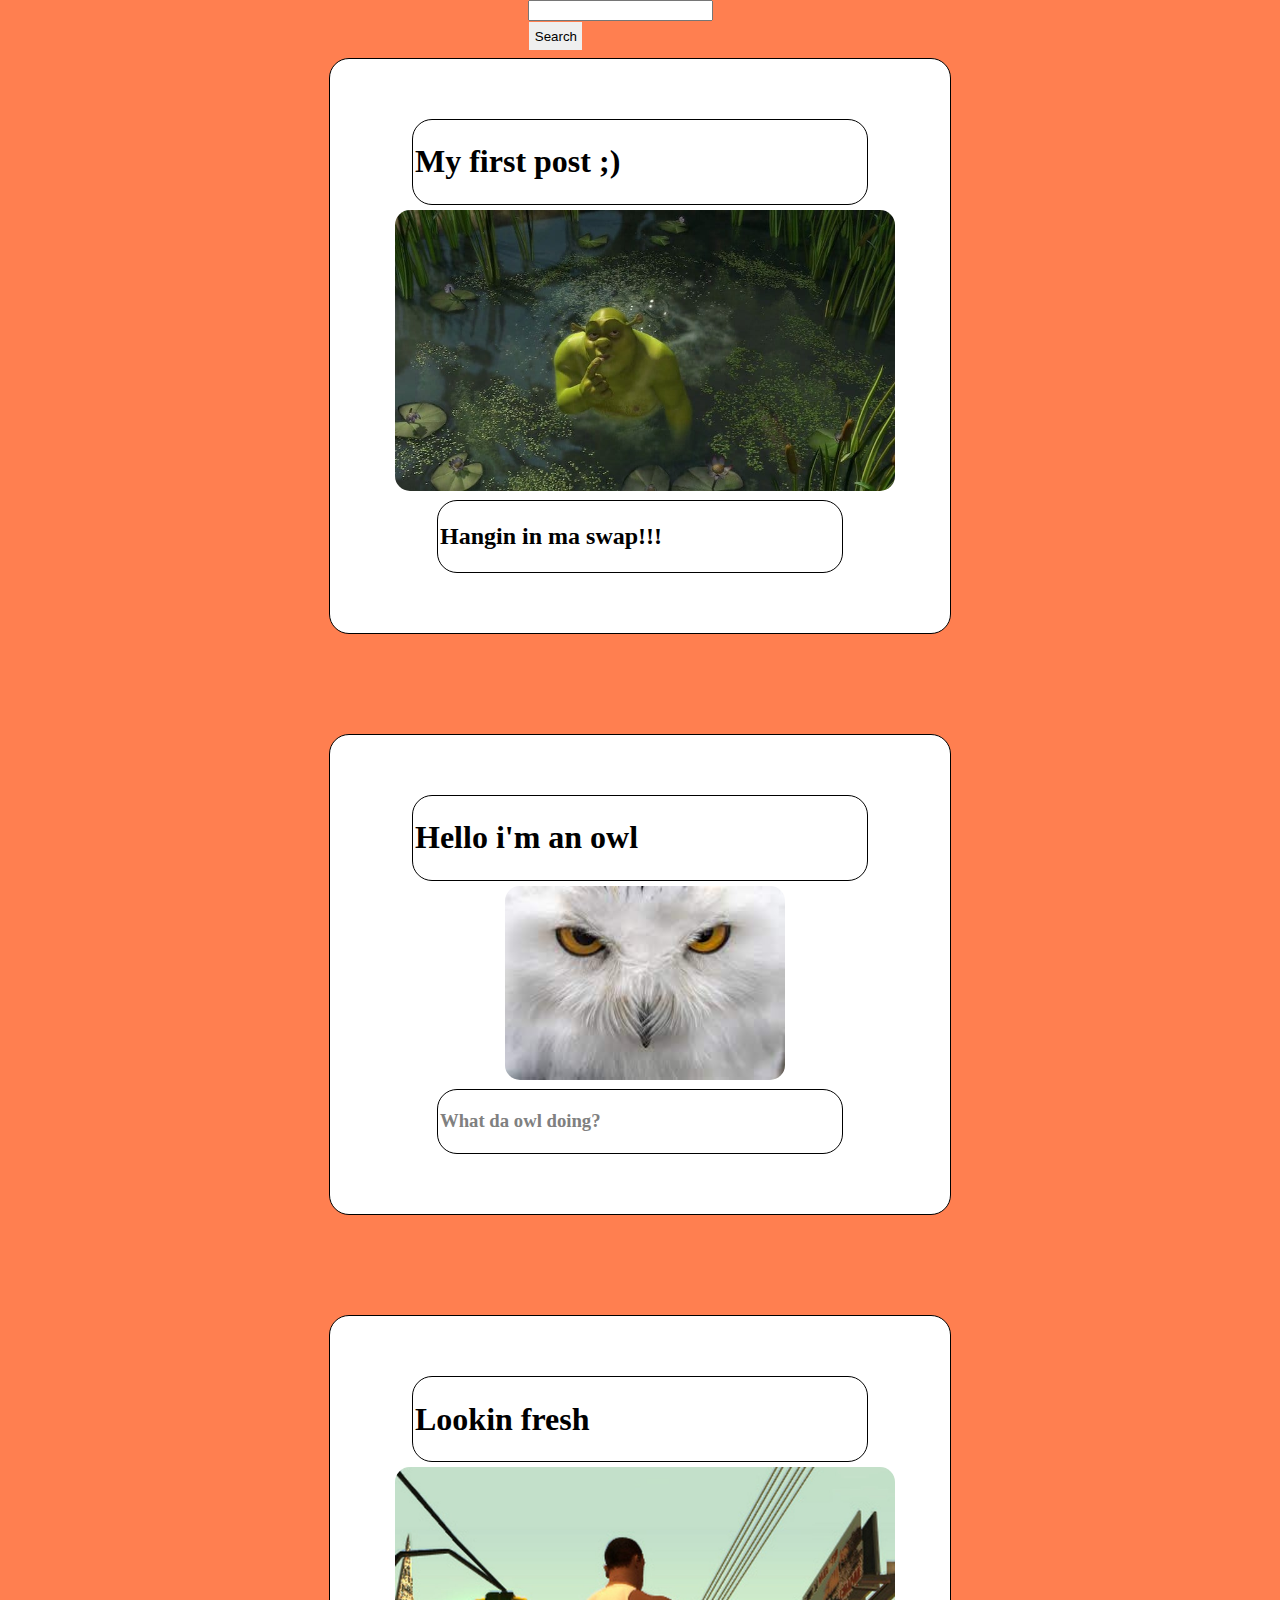
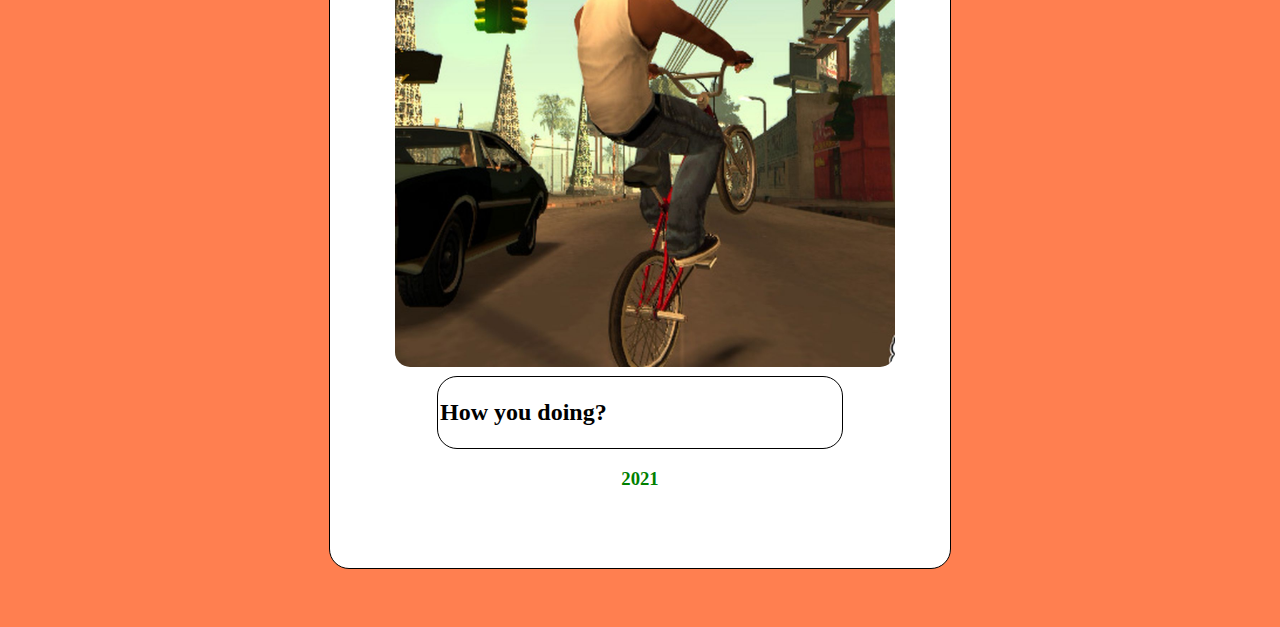
==== index.html @ 5681dc22 "index.html ja index.css algus" ====
<!DOCTYPE html>
<html>
<link rel="preconnect" href="https://fonts.googleapis.com">
<link rel="preconnect" href="https://fonts.gstatic.com/" crossorigin>
<link href="https://fonts.googleapis.com/css2?family=Urbanist:wght@100&display=swap" rel="stylesheet">
<head>
    <link rel="stylesheet" href="css/index.css">
    <title>Index</title>
    <meta charset="UTF-8"> 
</head>

<body>
    <header>
        <nav>
            <div class="search-container">
                <input type="text"><button>Search</button>
            </div>
        </nav>
    </header>
    <section>
        <div class="flex-container">
           <div class="post">
               <h1>My first post ;)</h1>
           </div>
            <div class="img">
                <img src="media/shrek.jpg" alt="shrek">
            </div>
            <div class="comment">
                <h2>Hangin in ma swap!!!</h2>
            </div>
        
        </div>

    </section>
    <section>
        <div class="flex-container">
           <div class="post">
               <h1>Hello i'm an owl</h1>
           </div>
            <div class="img">
                <img src="media/owl.jpg" alt="owl">
            </div>
            <div class="comment">
                <h3>What da owl doing?</h3>
            </div>
        
        </div>

    </section>
    <section>
        <div class="flex-container">
            
           <div class="post">
               <h1>Lookin fresh</h1>
           </div>
            <div class="img">
                <img src="media/san.jpg" alt="san">
            </div>
            <div class="comment">
                <h2>How you doing?</h2>
            </div>
            <h3>2021</h3>
        
        </div>

    </section>
</body>

</html>
---- css/index.css ----
.flex-container{
    display: flex;
    flex-direction: column;
    background: white;
    margin-left: auto;
    margin-right:auto;
    padding: 60px;
    margin-bottom: 50px;
    margin-top: 50px;
    align-items: center;
    width: 500px;
    border: 1px solid black;
    border-radius: 20px;
}
div.post{
    padding: 2px;
    border: 1px solid black;
    border-radius: 20px;
    width: 450px;
}
img{
    padding: 5px;
    width: 100%;
    border-radius: 20px;
}
div.comment{
    padding: 2px;
    border: 1px solid black;
    border-radius: 20px;
    width: 400px;
}
body{
    background: coral;
}
header{
    display: flex;
    flex-direction: column;
    position: fixed;
    width: 100%;
    top: 0;
    z-index: 5;
    align-items: center;
}
nav div.search-container > button{
    box-sizing: border-box;
    height: 30px;
    width: 23%;
    margin:0;
    padding: 5px;
    border: 1px solid coral;
    cursor: pointer;
}
div h3 {
    color: gray;
  }
div ~ h3 {
    color: green;
  }
section{
    display: flex;
    flex-direction: column;
    align-items: center;
}
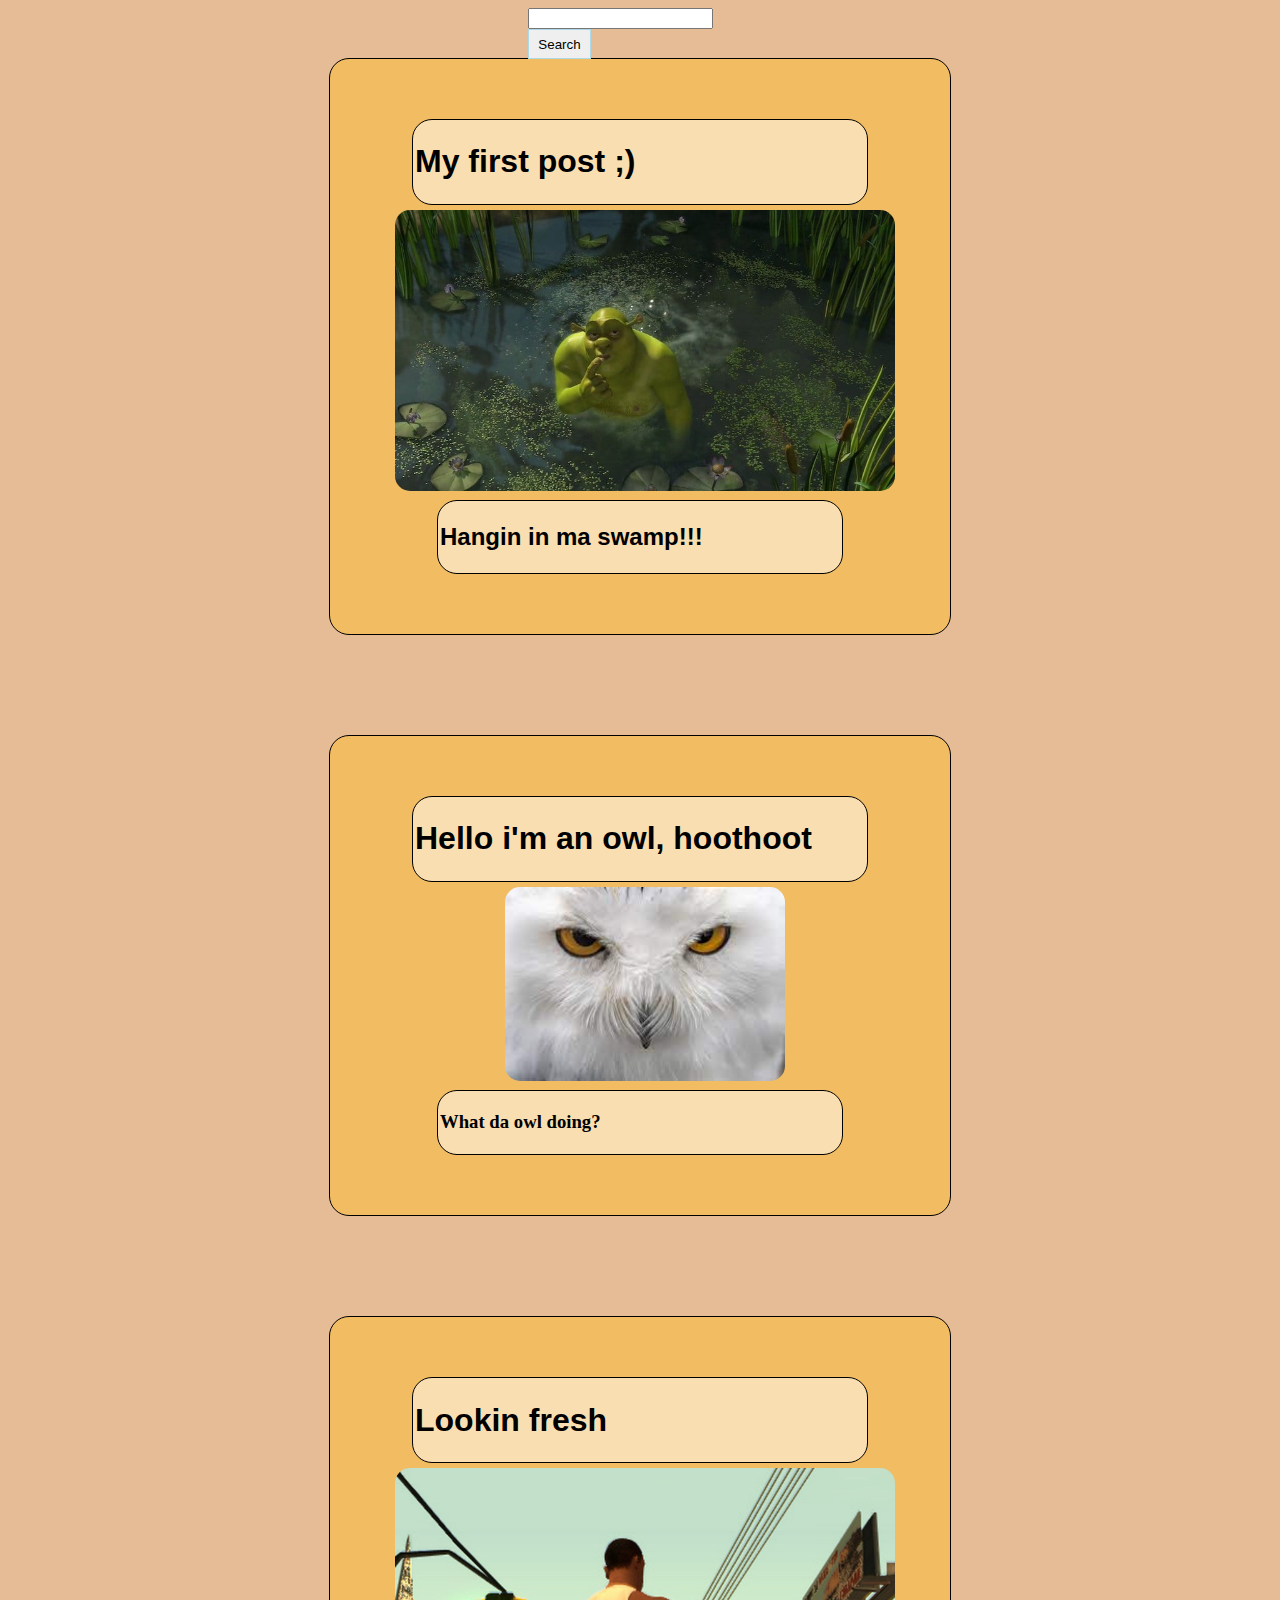
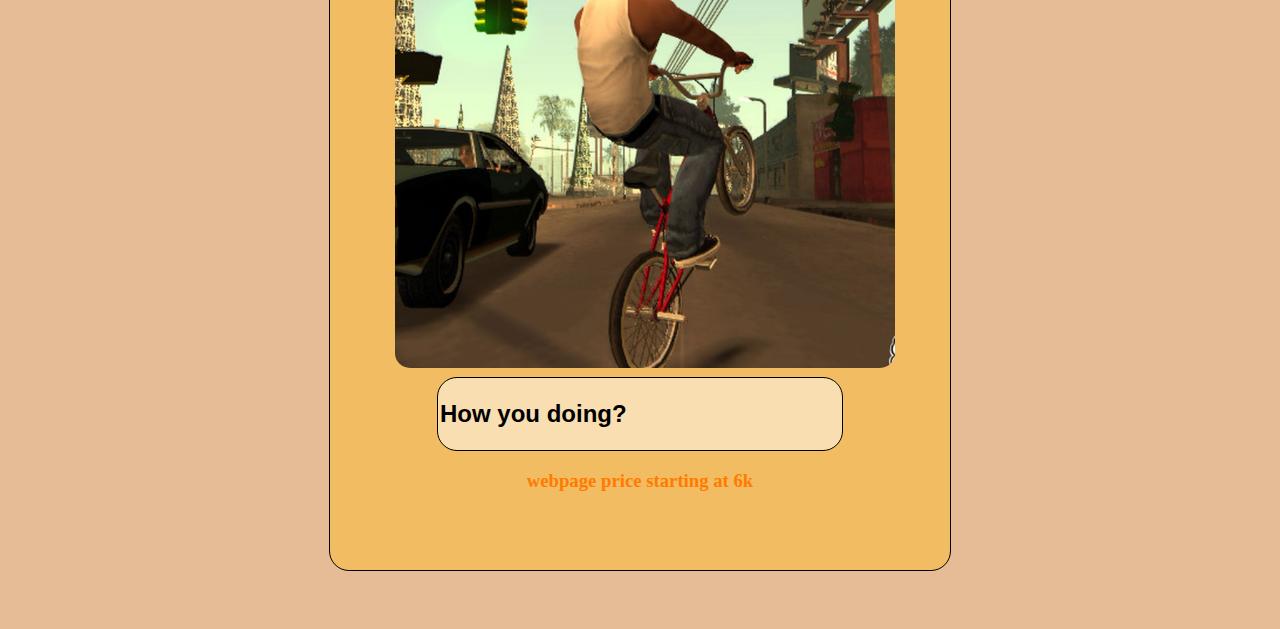
==== commit fbb59c33: "Neeber" ====
--- a/index.html
+++ b/index.html
@@ -26,7 +26,7 @@
                 <img src="media/shrek.jpg" alt="shrek">
             </div>
             <div class="comment">
-                <h2>Hangin in ma swap!!!</h2>
+                <h2>Hangin in ma swamp!!!</h2>
             </div>
         
         </div>
@@ -35,7 +35,7 @@
     <section>
         <div class="flex-container">
            <div class="post">
-               <h1>Hello i'm an owl</h1>
+               <h1>Hello i'm an owl, hoothoot</h1>
            </div>
             <div class="img">
                 <img src="media/owl.jpg" alt="owl">
@@ -59,7 +59,7 @@
             <div class="comment">
                 <h2>How you doing?</h2>
             </div>
-            <h3>2021</h3>
+            <h3>webpage price starting at 6k</h3>
         
         </div>
 
--- a/css/index.css
+++ b/css/index.css
@@ -11,12 +11,15 @@
     width: 500px;
     border: 1px solid black;
     border-radius: 20px;
+    background: rgba(255, 188, 44, 0.493)
 }
 div.post{
     padding: 2px;
     border: 1px solid black;
     border-radius: 20px;
     width: 450px;
+    background: rgba(255, 255, 255, 0.5)
+    
 }
 img{
     padding: 5px;
@@ -28,33 +31,44 @@
     border: 1px solid black;
     border-radius: 20px;
     width: 400px;
+    background: rgb(255, 255, 255, 0.5)
 }
 body{
-    background: coral;
+    background: rgb(230, 188, 151);
+    background-size: 100px;
+    z-index: -1;
 }
 header{
     display: flex;
     flex-direction: column;
     position: fixed;
     width: 100%;
-    top: 0;
+    top: 1;
     z-index: 5;
     align-items: center;
 }
 nav div.search-container > button{
     box-sizing: border-box;
     height: 30px;
-    width: 23%;
+    width: 26%;
     margin:0;
     padding: 5px;
-    border: 1px solid coral;
+    border: 1px solid lightblue;
     cursor: pointer;
 }
+div h1 {
+    font-family:Arial, Helvetica, sans-serif;
+    
+}
+div h2 {
+    font-family: Arial, Helvetica, sans-serif;
+    
+}
 div h3 {
-    color: gray;
+    color: rgb(0, 0, 0);
   }
 div ~ h3 {
-    color: green;
+    color: rgb(255, 123, 0);
   }
 section{
     display: flex;
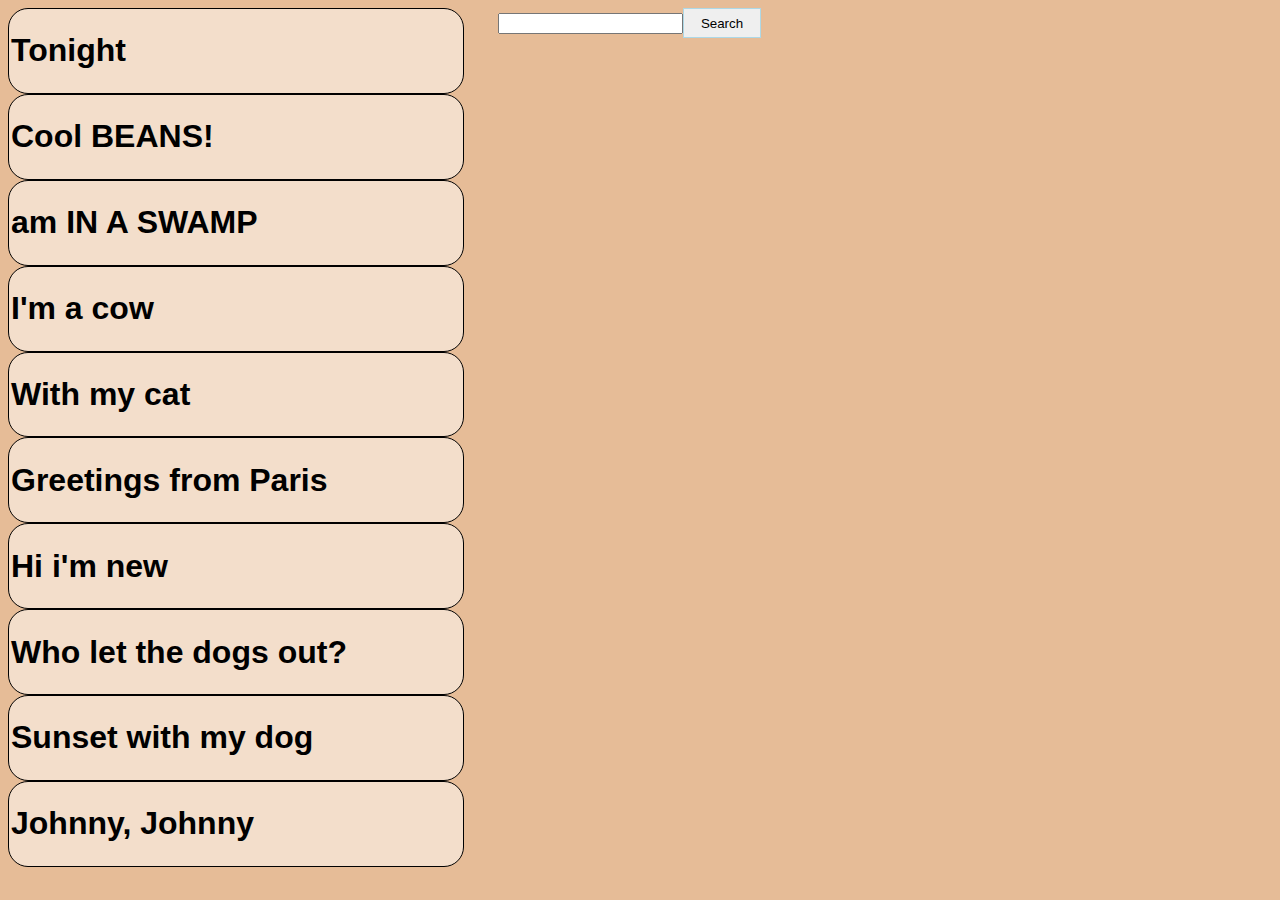
==== commit 5e241b0d: "reorganized filetree + script" ====
--- a/index.html
+++ b/index.html
@@ -4,9 +4,11 @@
 <link rel="preconnect" href="https://fonts.gstatic.com/" crossorigin>
 <link href="https://fonts.googleapis.com/css2?family=Urbanist:wght@100&display=swap" rel="stylesheet">
 <head>
-    <link rel="stylesheet" href="css/index.css">
+    <link rel="stylesheet" href="res/css/index.css">
     <title>Index</title>
-    <meta charset="UTF-8"> 
+    <meta charset="UTF-8">
+    <script src="https://ajax.googleapis.com/ajax/libs/jquery/3.6.0/jquery.min.js"></script>
+    <script type="text/javascript" src="res/js/script.js"></script>
 </head>
 
 <body>
@@ -17,7 +19,9 @@
             </div>
         </nav>
     </header>
-    <section>
+
+    <!-- HARD CODE: -->
+<!--     <section>
         <div class="flex-container">
            <div class="post">
                <h1>My first post ;)</h1>
@@ -63,7 +67,9 @@
         
         </div>
 
-    </section>
+    </section> -->
+
+
 </body>
 
 </html>
--- a/res/css/index.css
+++ b/res/css/index.css
@@ -0,0 +1,83 @@
+.flex-container{
+    display: flex;
+    flex-direction: column;
+    background: white;
+    margin-left: auto;
+    margin-right:auto;
+    padding: 60px;
+    margin-bottom: 50px;
+    margin-top: 50px;
+    align-items: center;
+    width: 500px;
+    border: 1px solid black;
+    border-radius: 20px;
+    background: rgba(255, 188, 44, 0.493)
+}
+
+div.post{
+    padding: 2px;
+    border: 1px solid black;
+    border-radius: 20px;
+    width: 450px;
+    background: rgba(255, 255, 255, 0.5)
+    
+}
+img{
+    padding: 5px;
+    width: 100%;
+    border-radius: 20px;
+}
+div.comment{
+    padding: 2px;
+    border: 1px solid black;
+    border-radius: 20px;
+    width: 400px;
+    background: rgb(255, 255, 255, 0.5)
+}
+body{
+    background: rgb(230, 188, 151);
+    background-size: 100px;
+    z-index: -1;
+}
+header{
+    display: flex;
+    flex-direction: column;
+    position: fixed;
+    width: 100%;
+    top: 1;
+    z-index: 5;
+    align-items: center;
+}
+nav div.search-container > button{
+    box-sizing: border-box;
+    height: 30px;
+    width: 26%;
+    margin:0;
+    padding: 5px;
+    border: 1px solid lightblue;
+    cursor: pointer;
+}
+
+nav div.search-container {
+    width: 300px;
+}
+
+div h1 {
+    font-family:Arial, Helvetica, sans-serif;
+    
+}
+div h2 {
+    font-family: Arial, Helvetica, sans-serif;
+    
+}
+div h3 {
+    color: rgb(0, 0, 0);
+  }
+div ~ h3 {
+    color: rgb(255, 123, 0);
+  }
+section{
+    display: flex;
+    flex-direction: column;
+    align-items: center;
+}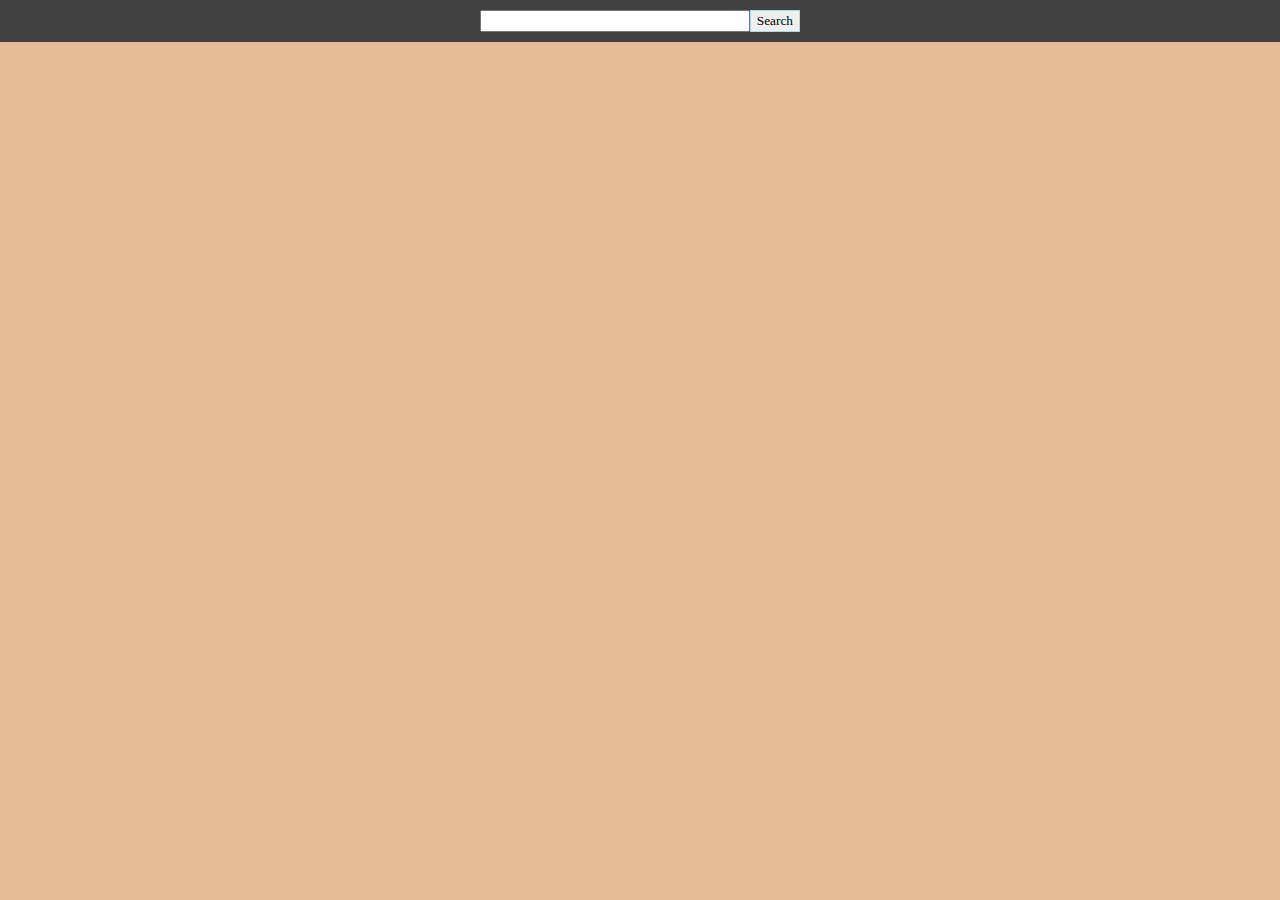
==== commit 5ce5ec4e: "fixed index + added javascript for posting" ====
--- a/index.html
+++ b/index.html
@@ -4,6 +4,7 @@
 <link rel="preconnect" href="https://fonts.gstatic.com/" crossorigin>
 <link href="https://fonts.googleapis.com/css2?family=Urbanist:wght@100&display=swap" rel="stylesheet">
 <head>
+    <link rel="stylesheet" href="res/css/main.css">
     <link rel="stylesheet" href="res/css/index.css">
     <title>Index</title>
     <meta charset="UTF-8">
@@ -20,7 +21,6 @@
         </nav>
     </header>
 
-    <!-- HARD CODE: -->
 <!--     <section>
         <div class="flex-container">
            <div class="post">
@@ -34,8 +34,8 @@
             </div>
         
         </div>
+    </section>
 
-    </section>
     <section>
         <div class="flex-container">
            <div class="post">
@@ -49,8 +49,8 @@
             </div>
         
         </div>
+    </section>
 
-    </section>
     <section>
         <div class="flex-container">
             
@@ -66,10 +66,8 @@
             <h3>webpage price starting at 6k</h3>
         
         </div>
-
-    </section> -->
-
-
+    </section>
+ -->    
 </body>
 
 </html>
--- a/res/css/main.css
+++ b/res/css/main.css
@@ -0,0 +1,3 @@
+* {
+    font-family: "Open Sans";
+}
--- a/res/css/index.css
+++ b/res/css/index.css
@@ -1,9 +1,9 @@
-.flex-container{
+.flex-container {
     display: flex;
     flex-direction: column;
     background: white;
     margin-left: auto;
-    margin-right:auto;
+    margin-right: auto;
     padding: 60px;
     margin-bottom: 50px;
     margin-top: 50px;
@@ -14,7 +14,7 @@
     background: rgba(255, 188, 44, 0.493)
 }
 
-div.post{
+div.post {
     padding: 2px;
     border: 1px solid black;
     border-radius: 20px;
@@ -22,44 +22,59 @@
     background: rgba(255, 255, 255, 0.5)
     
 }
-img{
+img {
     padding: 5px;
     width: 100%;
     border-radius: 20px;
 }
-div.comment{
+div.comment {
     padding: 2px;
     border: 1px solid black;
     border-radius: 20px;
     width: 400px;
     background: rgb(255, 255, 255, 0.5)
 }
-body{
+body {
     background: rgb(230, 188, 151);
+    margin: 0;
     background-size: 100px;
     z-index: -1;
 }
-header{
-    display: flex;
-    flex-direction: column;
+header {
     position: fixed;
     width: 100%;
     top: 1;
     z-index: 5;
+    background-color: rgb(65, 65, 65);
+}
+nav {
+    display: flex;
+    flex-direction: column;
     align-items: center;
+    width: 100%;
 }
-nav div.search-container > button{
+
+nav div.search-container > input {
+    width: 85%;
+}
+
+nav div.search-container > button {
     box-sizing: border-box;
-    height: 30px;
-    width: 26%;
-    margin:0;
-    padding: 5px;
     border: 1px solid lightblue;
     cursor: pointer;
 }
 
 nav div.search-container {
-    width: 300px;
+    display: flex;
+    place-content: space-between;
+    width: 25%;
+    padding: 10px;
+}
+
+div.flex-container p {
+    display: flex;
+    place-content: end;
+    margin: 0 16px 0 0;
 }
 
 div h1 {
@@ -76,7 +91,7 @@
 div ~ h3 {
     color: rgb(255, 123, 0);
   }
-section{
+section {
     display: flex;
     flex-direction: column;
     align-items: center;
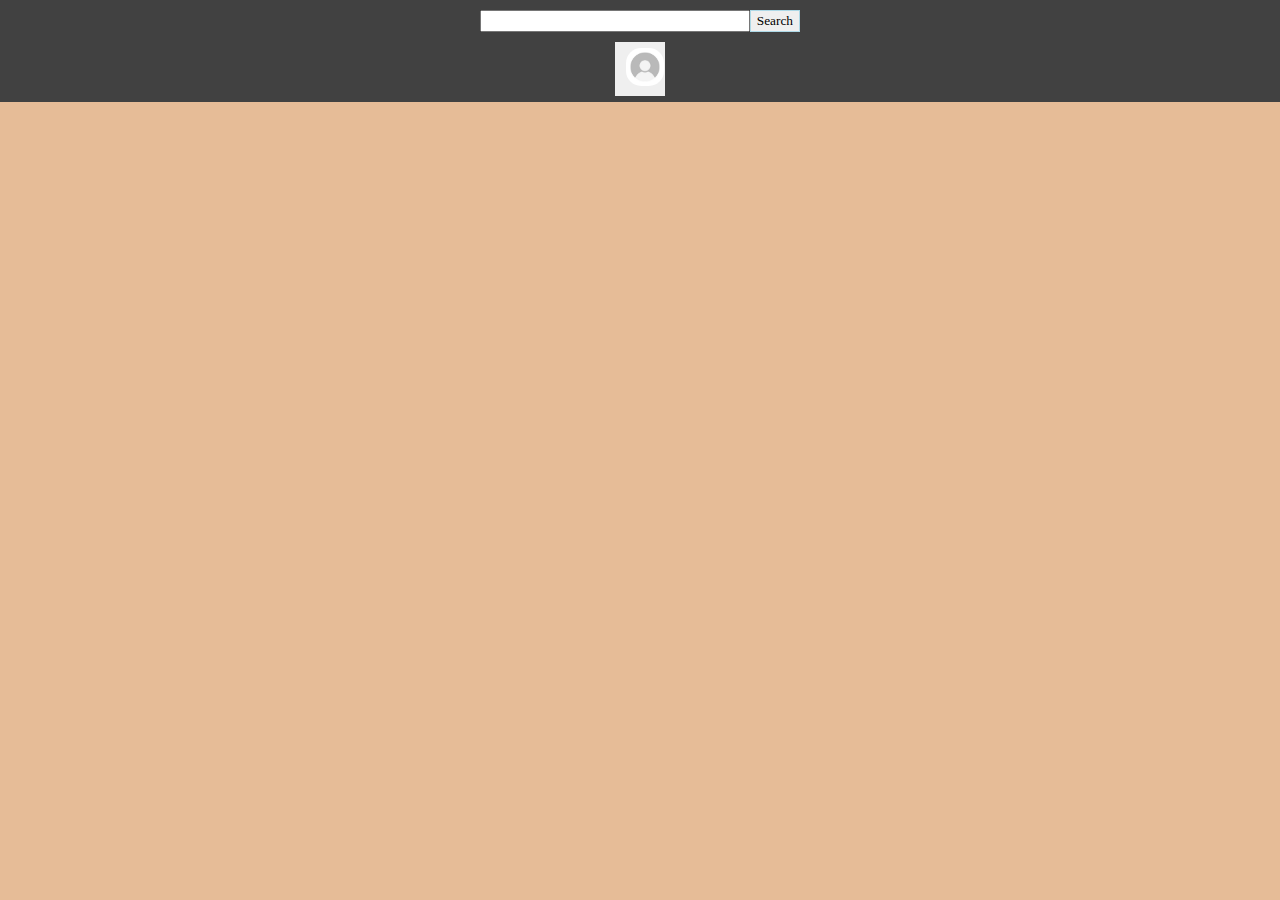
==== commit 020d7eaa: "7. ül" ====
--- a/index.html
+++ b/index.html
@@ -6,7 +6,7 @@
 <head>
     <link rel="stylesheet" href="res/css/main.css">
     <link rel="stylesheet" href="res/css/index.css">
-    <title>Index</title>
+    <title>Postrix</title>
     <meta charset="UTF-8">
     <script src="https://ajax.googleapis.com/ajax/libs/jquery/3.6.0/jquery.min.js"></script>
     <script type="text/javascript" src="res/js/script.js"></script>
@@ -17,6 +17,13 @@
         <nav>
             <div class="search-container">
                 <input type="text"><button>Search</button>
+            </div>
+            <div class="dropdown">
+                <button onclick="myFunction()" class="dropbtn"><img src="media/profiil.jpg" alt=""></button>
+                <div id="myDropdown" class="dropdown-content">
+                  <a href="#home">John Doe</a>
+                  <a href="#about">JohnDoe@example.com</a>
+                </div>
             </div>
         </nav>
     </header>
--- a/res/css/index.css
+++ b/res/css/index.css
@@ -95,4 +95,37 @@
     display: flex;
     flex-direction: column;
     align-items: center;
-}+}
+
+
+.dropbtn {
+
+    border: none;
+    cursor: pointer;
+  }
+
+.dropdown {
+    position: relative;
+    vertical-align: middle;
+    border-radius: 0px;
+    width: 50px;
+    height: 60px;
+}
+
+.dropdown-content {
+    display: none;
+    position: absolute;
+    min-width: 160px;
+    box-shadow: 0px 8px 16px 0px rgba(0,0,0,0.2);
+    z-index: 1;
+}
+
+
+.dropdown-content a {
+    color: black;
+    text-decoration: none;
+    display: block;
+    background-color: coral;
+}
+
+.show {display:block;}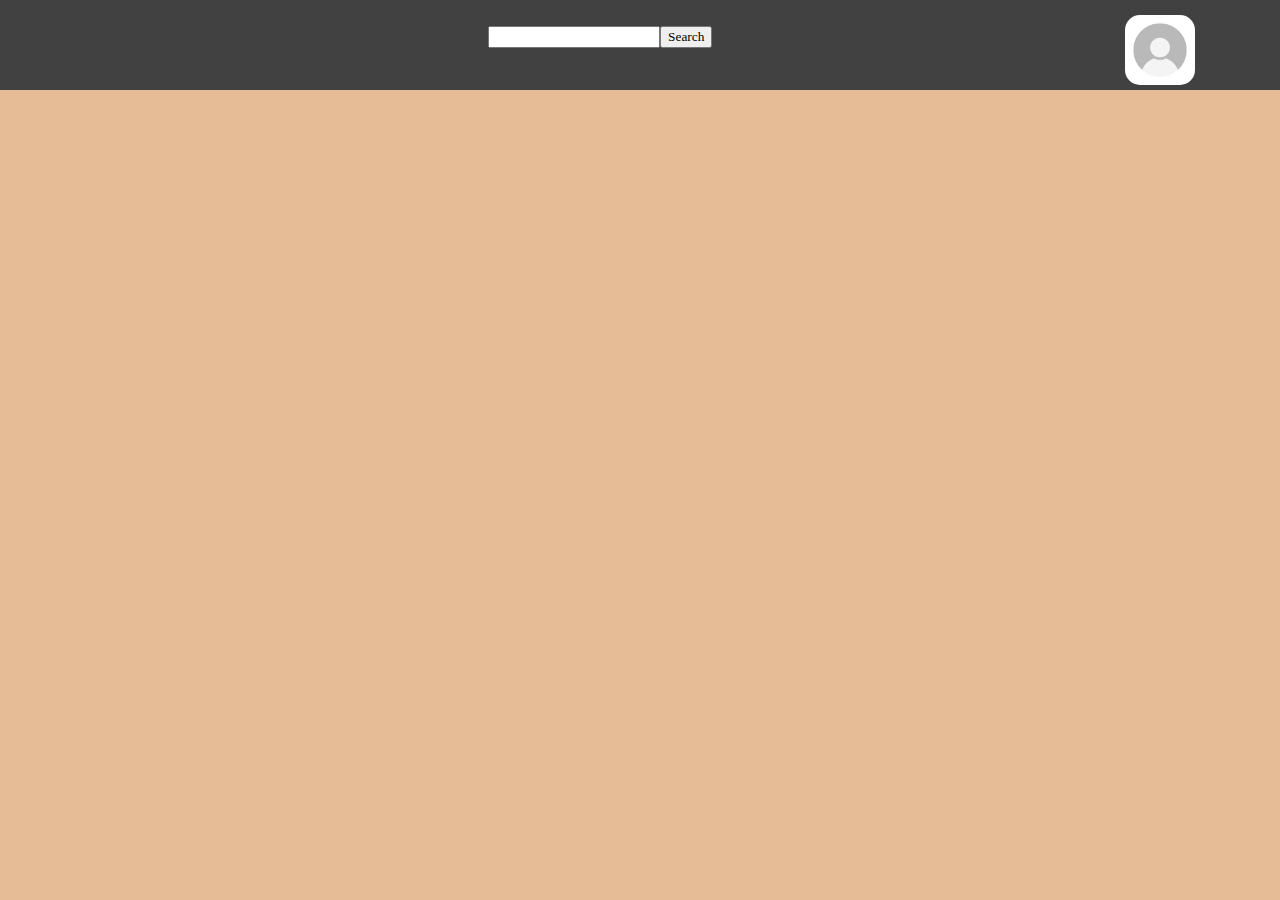
==== commit e8cae09d: "Enne esitamist, viimased viimistlused" ====
--- a/index.html
+++ b/index.html
@@ -16,15 +16,19 @@
     <header>
         <nav>
             <div class="search-container">
-                <input type="text"><button>Search</button>
-            </div>
-            <div class="dropdown">
-                <button onclick="myFunction()" class="dropbtn"><img src="media/profiil.jpg" alt=""></button>
-                <div id="myDropdown" class="dropdown-content">
-                  <a href="#home">John Doe</a>
-                  <a href="#about">JohnDoe@example.com</a>
+                <ul></ul>
+                <ul>
+                    <input type="text"><button>Search</button>
+                </ul>
+                <div class="dropdown">
+                    <img onclick="myFunction()" class="dropbtn" src="media/profiil.jpg" alt="Profile">
+                    <div id="myDropdown" class="dropdown-content">
+                      <a href="#">John Doe</a>
+                      <a href="#">JohnDoe@example.com</a>
+                    </div>
                 </div>
             </div>
+            
         </nav>
     </header>
 
--- a/res/css/index.css
+++ b/res/css/index.css
@@ -55,20 +55,26 @@
 }
 
 nav div.search-container > input {
-    width: 85%;
+    width: 80%;
+
+}
+.searchbox{
+    width: 500px;
 }
 
 nav div.search-container > button {
     box-sizing: border-box;
     border: 1px solid lightblue;
     cursor: pointer;
+ 
 }
 
 nav div.search-container {
     display: flex;
     place-content: space-between;
-    width: 25%;
+    width: 100%;
     padding: 10px;
+
 }
 
 div.flex-container p {
@@ -99,17 +105,17 @@
 
 
 .dropbtn {
-
     border: none;
     cursor: pointer;
   }
 
 .dropdown {
+    margin-right: 7%;
     position: relative;
     vertical-align: middle;
     border-radius: 0px;
-    width: 50px;
-    height: 60px;
+    width: 70px;
+    height: 70px;
 }
 
 .dropdown-content {
